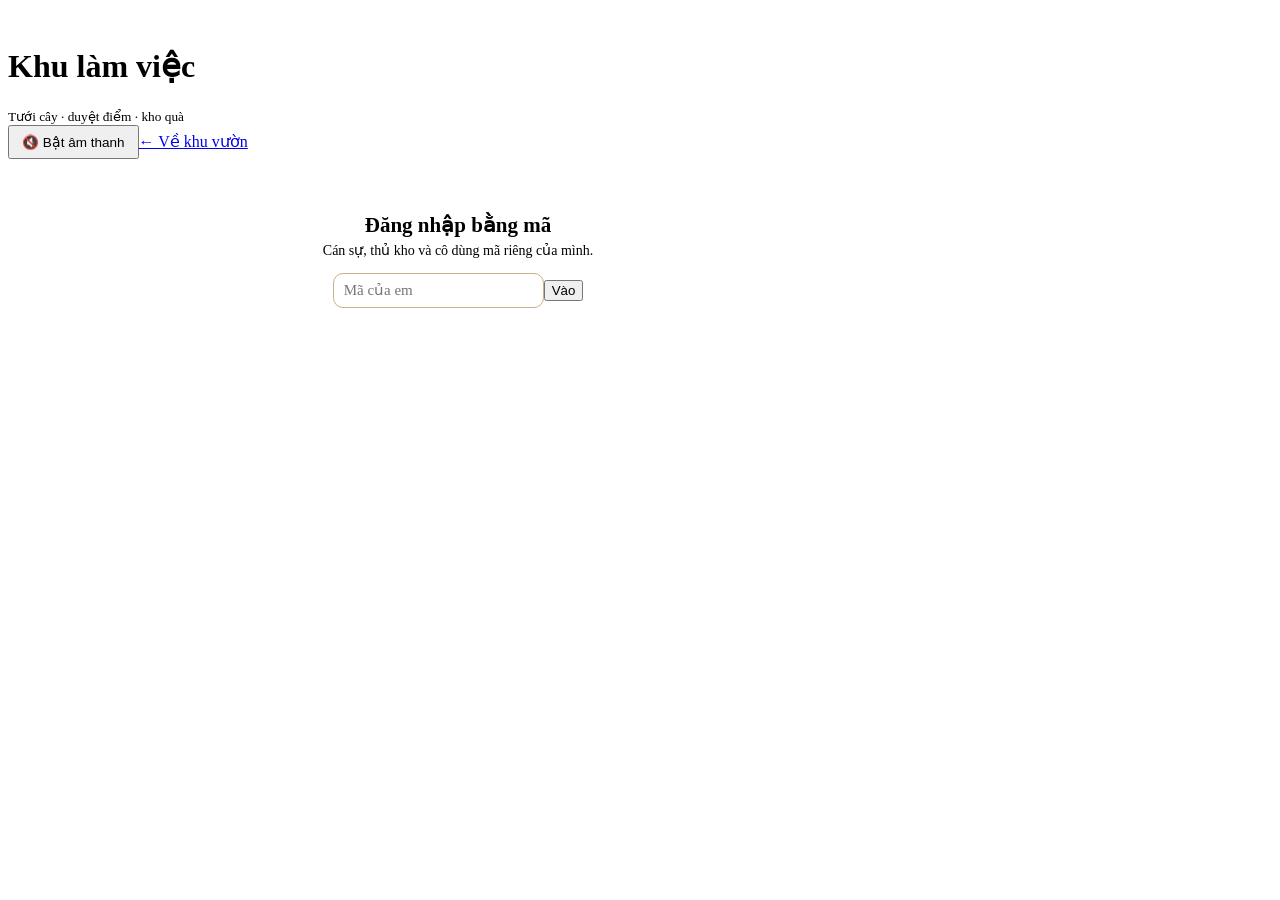
==== lam-viec.html @ 07cb946a "Add files via upload" ====
<!DOCTYPE html>
<html lang="vi">
<head>
<meta charset="utf-8">
<meta name="viewport" content="width=device-width,initial-scale=1">
<meta name="robots" content="noindex,nofollow">
<title>Khu làm việc · Khu vườn</title>
<link rel="icon" href="img/s1.webp">
<link rel="stylesheet" href="css/vuon.css">
<style>
.wrap{max-width:900px}
.nav .snd{position:static;box-shadow:none;padding:7px 12px;font-size:13.5px}
.demo{background:#FFF4C9;border:1px dashed #C9A227;border-radius:14px;padding:10px 14px;font-size:13.5px;margin-bottom:12px;line-height:1.6}
.demo code{background:#fff;border-radius:6px;padding:1px 6px;font-weight:700}
.demo button{border:0;background:#8A4B12;color:#fff;border-radius:8px;padding:4px 10px;font-weight:700;cursor:pointer}
.login{max-width:420px;margin:30px auto;text-align:center}
.login img{width:90px}
.login h2{font-size:21px;margin:6px 0 4px}
.login p{color:var(--soft);font-size:14px;margin:0 0 14px}
.login .codebox{margin:0 auto}
input,select,textarea{font:inherit;font-family:inherit;font-size:15px;border:1.5px solid #C9B08A;border-radius:10px;padding:8px 10px;background:#fff;color:var(--ink)}
input:focus,select:focus{outline:none;border-color:#8A4B12}
.btn{border:0;cursor:pointer;font-weight:700;border-radius:10px;padding:9px 14px;background:#8A4B12;color:#fff;font-size:14.5px}
.btn.sec{background:#fff;color:var(--ink);border:1px solid var(--line)}
.btn.green{background:#3F7A2A}.btn.red{background:#B23A2E}
.btn:disabled{opacity:.55;cursor:default}
.hello{display:flex;align-items:center;gap:10px;flex-wrap:wrap;margin-bottom:10px}
.hello b{font-size:17px}.hello span{color:var(--soft);font-size:13.5px}
.hello .btn{margin-left:auto}
.tabs{display:flex;gap:6px;flex-wrap:wrap;margin-bottom:12px}
.tabs button{border:1px solid var(--line);background:var(--card);border-radius:999px;padding:8px 14px;font-weight:700;cursor:pointer;font-size:14px}
.tabs button.on{background:var(--ink);color:#fff;border-color:var(--ink)}
.tabs button .n[hidden]{display:none}
.tabs button .n{display:inline-block;background:#B23A2E;color:#fff;border-radius:999px;font-size:11px;padding:0 6px;margin-left:5px}
.bar{display:flex;gap:8px;flex-wrap:wrap;align-items:center;margin-bottom:10px}
.bar label{font-size:13.5px;color:var(--soft);font-weight:600}
.chipset{display:flex;gap:5px;flex-wrap:wrap}
.chipset button{border:1px solid var(--line);background:#fff;border-radius:999px;padding:5px 11px;font-size:13px;font-weight:600;cursor:pointer}
.chipset button.on{background:#3F7A2A;color:#fff;border-color:#3F7A2A}
.kid{background:var(--card);border:1px solid var(--line);border-radius:14px;margin-bottom:8px;overflow:hidden}
.kid>header{display:flex;align-items:center;gap:10px;padding:10px 12px;cursor:pointer}
.kid>header .nm{font-weight:700;font-size:15px}
.kid>header .sum{margin-left:auto;font-size:13px;font-weight:700;color:#3F7A2A}
.kid>header .sum.neg{color:#B23A2E}
.kid>header .ar{color:var(--soft);transition:transform .2s}
.kid.open>header .ar{transform:rotate(90deg)}
.kid .body{display:none;padding:0 12px 12px}
.kid.open .body{display:block}
.grp{font-size:12px;font-weight:800;color:var(--soft);text-transform:uppercase;letter-spacing:.4px;margin:10px 0 4px}
.it{display:flex;align-items:center;gap:8px;padding:5px 0;border-top:1px dashed var(--line)}
.it .t{flex:1;font-size:14px;line-height:1.35}
.it .p{font-weight:800;font-size:13px;min-width:30px;text-align:right}
.it .p.pos{color:#2E7D32}.it .p.neg{color:#B23A2E}
.step{display:flex;align-items:center;gap:4px}
.step button{width:34px;height:34px;border-radius:50%;border:1px solid var(--line);background:#fff;font-size:18px;font-weight:700;cursor:pointer;line-height:1}
.step button.plus{background:#E8F3DC}
.step b{min-width:22px;text-align:center;font-size:16px}
.step b.z{color:#bbb}
.note{width:100%;margin-top:8px;font-size:14px}
.sticky{position:sticky;bottom:10px;z-index:20;display:flex;align-items:center;gap:10px;background:#3B2A1A;color:#fff;border-radius:16px;padding:10px 12px;box-shadow:0 8px 20px rgba(0,0,0,.25);margin-top:12px}
.sticky .btn{margin-left:auto;background:#5DB7EC;color:#06324F;font-size:15.5px}
.msg{border-radius:12px;padding:10px 12px;margin:8px 0;font-size:14px;white-space:pre-line}
.msg.ok{background:#E8F5E1;color:#1E5A12}.msg.bad{background:#FDECEA;color:#8A1C12}
table{width:100%;border-collapse:collapse;font-size:14px}
th,td{text-align:left;padding:7px 6px;border-bottom:1px solid var(--line);vertical-align:middle}
th{font-size:12px;color:var(--soft);text-transform:uppercase;letter-spacing:.3px}
.tw{overflow-x:auto}
.pill{display:inline-block;border-radius:999px;font-size:12px;font-weight:700;padding:2px 9px}
.pill.cho{background:#FFF0C2;color:#7A5300}.pill.duyet{background:#E3F2DA;color:#2E5E1A}.pill.tu_choi,.pill.xoa{background:#F4E1DE;color:#8A1C12}
.lv3{background:#FFF1EE}
.alert{background:#FFF1EE;border:1px solid #F3C2B8;border-radius:12px;padding:8px 12px;margin-bottom:6px;font-size:14px}
.teams{display:grid;grid-template-columns:repeat(4,1fr);gap:8px;margin-bottom:12px}
.teams div{background:#fff;border:1px solid var(--line);border-radius:12px;padding:8px 10px;font-size:13px}
.teams b{display:block;font-size:18px}
.mini{font-size:12.5px;color:var(--soft)}
.row2{display:grid;grid-template-columns:1fr 1fr;gap:12px}
.form{display:grid;gap:8px}
.form label{font-size:13px;font-weight:700;color:var(--soft)}
.sel-hs{max-height:340px;overflow:auto}
.panel{background:#fff;border:2px solid #3F7A2A;border-radius:14px;padding:12px;margin-bottom:12px}
.empty{color:var(--soft);text-align:center;padding:24px 0}
@media (max-width:640px){.row2{grid-template-columns:1fr}.teams{grid-template-columns:repeat(2,1fr)}.hide-sm{display:none}}
@media print{body{background:#fff}.wrap>*:not(#printArea){display:none!important}#printArea{display:block!important}}
#printArea{display:none}
#printArea table{font-size:13px}#printArea td{padding:10px 8px;border:1px solid #999}
</style>
</head>
<body>
<div class="wrap">
<div id="demo" class="demo" hidden></div>
<header class="top">
 <div class="brand"><img src="img/s4.webp" alt=""><div><h1>Khu làm việc</h1><small>Tưới cây · duyệt điểm · kho quà</small></div></div>
 <nav class="nav"><button class="snd" id="snd" aria-pressed="false">🔇 Bật âm thanh</button><a href="index.html">← Về khu vườn</a></nav>
</header>

<section id="loginBox" class="card login">
 <img src="img/s2.webp" alt="">
 <h2>Đăng nhập bằng mã</h2>
 <p>Cán sự, thủ kho và cô dùng mã riêng của mình.</p>
 <div class="codebox"><input id="code" maxlength="40" placeholder="Mã của em" autocomplete="off" autocapitalize="off" spellcheck="false"><button id="go">Vào</button></div>
 <div id="loginErr" class="msg bad" hidden></div>
</section>

<section id="app" hidden>
 <div class="hello"><b id="who"></b><span id="role"></span><button class="btn sec" id="out">Đăng xuất</button></div>
 <nav class="tabs" id="tabs"></nav>
 <div id="view"></div>
</section>
<div id="printArea"></div>
</div>

<script src="config.js"></script>
<script src="js/seed.js"></script>
<script src="js/core.js"></script>
<script src="js/memdb.js"></script>
<script src="js/api.js"></script>
<script src="js/sound.js"></script>
<script>
const $=id=>document.getElementById(id);
const esc=s=>String(s??'').replace(/[&<>"]/g,c=>({'&':'&amp;','<':'&lt;','>':'&gt;','"':'&quot;'}[c]));
const RN=VuonSeed.roleNames;
const ymd=d=>VuonCore.ymd(d);
const dm=s=>s?s.slice(8)+'/'+s.slice(5,7):'';
const PILL={cho:'Chờ duyệt',duyet:'Đã duyệt',tu_choi:'Không duyệt',xoa:'Đã xoá'};
let ME=null,CODE='',TAB='';
const api=(a,x)=>VuonAPI.call(Object.assign({action:a,ma:CODE},x||{}));
function msg(el,text,ok){el.innerHTML=`<div class="msg ${ok?'ok':'bad'}">${esc(text)}</div>`;}

if(VuonAPI.demo){const c=VuonAPI.codes;$('demo').hidden=false;
 $('demo').innerHTML=`<b>Chế độ thử</b> · dữ liệu mẫu, chỉ lưu trên máy này. Mã thử: cô <code>${c.co}</code> · tổ trưởng tổ 1 <code>${c.toTruong1}</code> · tổ phó tổ 1 <code>${c.toPho1}</code> · lớp trưởng <code>${c.lopTruong}</code> · chi đội trưởng <code>${c.chiDoiTruong}</code> · thủ kho <code>${c.thuKho}</code> <button id="rs">Đặt lại dữ liệu thử</button>`;
 $('rs').onclick=()=>{VuonAPI.resetDemo();sessionStorage.clear();location.reload()};}

/* ---------- đăng nhập ---------- */
function doLogin(c){
 $('go').disabled=true;$('go').textContent='…';
 return VuonAPI.call({action:'dangNhap',ma:c}).then(u=>{
  ME=u;CODE=c;try{sessionStorage.setItem('vuon-ma',c)}catch(e){}
  $('loginBox').hidden=true;$('app').hidden=false;
  $('who').textContent='Chào '+(u.co?'cô':u.ten);
  $('role').textContent=u.co?'Cô chủ nhiệm':(u.roles.length?u.roles.map(r=>RN[r]||r).join(', ')+' · Tổ '+u.to:'Học sinh');
  const tabs=[];
  if(u.co||u.roles.some(r=>r!=='thu_kho'))tabs.push(['tuoi','💧 Tưới cây']);
  if(u.co){tabs.push(['duyet','✅ Duyệt']);tabs.push(['lop','👥 Lớp']);tabs.push(['cansu','🎖️ Ban cán sự'])}
  if(u.co||u.roles.includes('thu_kho'))tabs.push(['kho','🎁 Kho quà']);
  if(!tabs.length){$('view').innerHTML='<div class="card empty">Mã này chưa được giao việc. Em xem cây của mình ở <a href="index.html#gio">trang khu vườn</a> nhé.</div>';return}
  $('tabs').innerHTML=tabs.map(([k,n])=>`<button data-k="${k}">${n}${k==='duyet'?'<span class="n" id="nDuyet" hidden></span>':''}</button>`).join('');
  show(tabs[0][0]);if(u.co)countPending();
 }).catch(e=>{$('loginErr').hidden=false;$('loginErr').textContent=e.message}).finally(()=>{$('go').disabled=false;$('go').textContent='Vào'});
}
$('go').onclick=()=>doLogin($('code').value.trim());
$('code').addEventListener('keydown',e=>{if(e.key==='Enter')doLogin($('code').value.trim())});
$('out').onclick=()=>{try{sessionStorage.removeItem('vuon-ma')}catch(e){}location.reload()};
try{const s=sessionStorage.getItem('vuon-ma');if(s)doLogin(s)}catch(e){}
$('tabs').addEventListener('click',e=>{const b=e.target.closest('button');if(b)show(b.dataset.k)});
function show(k){TAB=k;[...$('tabs').children].forEach(b=>b.classList.toggle('on',b.dataset.k===k));$('view').innerHTML='<div class="empty">🌱 Đang tải… (máy chủ Google cần vài giây)</div>';
 ({tuoi:viewWater,duyet:viewApprove,lop:viewClass,kho:viewStore,cansu:viewRoles})[k]();}
function countPending(){api('choDuyet').then(p=>{const n=p.diem.length+p.doiQua.length,el=$('nDuyet');if(el){el.hidden=!n;el.textContent=n}})}

/* ================= TƯỚI CÂY ================= */
let F=null,CNT={},NOTE={},FILTER=0;
function viewWater(){
 api('mauGhi').then(f=>{F=f;CNT={};NOTE={};
  if(ME.co)F.hocSinh.unshift({id:'*',ten:'🏫 Cả lớp',to:0,muc:['TT_LOP']});
  const today=ymd(new Date()),min=ymd(new Date(Date.now()-14*864e5));
  const teams=[...new Set(F.hocSinh.map(s=>s.to).filter(Boolean))].sort();
  $('view').innerHTML=`
  <div class="card" style="margin-bottom:10px">
   <div class="bar"><label>Ngày ghi trên phiếu</label><input type="date" id="day" value="${today}" min="${min}" max="${today}">
   ${teams.length>1?`<div class="chipset" id="tf"><button data-t="0" class="on">Tất cả</button>${teams.map(t=>`<button data-t="${t}">Tổ ${t}</button>`).join('')}</div>`:''}
   <input type="search" id="find" placeholder="Tìm tên" style="flex:1;min-width:140px"></div>
   <div class="mini">Bấm vào tên một bạn, rồi bấm <b>+</b> đúng số nét đã gạch trên phiếu. Xong cả phiếu thì bấm <b>Tưới</b>.${ME.co?' Cô ghi thì có hiệu lực ngay.':' Cô duyệt xong thì cây mới lớn.'}</div>
  </div>
  <div id="kids"></div>
  <div class="sticky"><span id="tot">Chưa có lượt nào</span><button class="btn" id="send" disabled>💧 Tưới</button></div>
  <div id="res"></div>
  <div class="card" style="margin-top:14px"><h3 style="font-size:16px;margin-bottom:6px">Em đã ghi trong 14 ngày qua</h3><div id="recent" class="tw"></div></div>`;
  drawKids();loadRecent();
  if($('tf'))$('tf').onclick=e=>{const b=e.target.closest('button');if(!b)return;FILTER=+b.dataset.t;[...$('tf').children].forEach(x=>x.classList.toggle('on',x===b));drawKids()};
  $('find').oninput=drawKids;$('send').onclick=send;
 }).catch(e=>msg($('view'),e.message));
}
function itemRow(sid,k){const it=F.muc[k],n=(CNT[sid]||{})[k]||0;
 return `<div class="it"><div class="t">${esc(it.ten)}</div><div class="p ${it.diem<0?'neg':'pos'}">${it.diem>0?'+':''}${it.diem}</div>
 <div class="step" data-s="${sid}" data-k="${k}"><button class="minus" aria-label="Bớt">−</button><b class="${n?'':'z'}">${n}</b><button class="plus" aria-label="Thêm">+</button></div></div>`}
function drawKids(){
 const q=($('find').value||'').toLowerCase().normalize('NFD').replace(/[̀-ͯ]/g,'').replace(/đ/g,'d');
 const open=[...document.querySelectorAll('.kid.open')].map(x=>x.dataset.s);
 const list=F.hocSinh.filter(s=>(!FILTER||s.to===FILTER||s.id==='*')&&(!q||s.ten.toLowerCase().normalize('NFD').replace(/[̀-ͯ]/g,'').replace(/đ/g,'d').includes(q)));
 $('kids').innerHTML=list.map(s=>{
  const pos=s.muc.filter(k=>F.muc[k].diem>0),neg=s.muc.filter(k=>F.muc[k].diem<0);
  const groups={};pos.forEach(k=>{(groups[F.muc[k].nhom]=groups[F.muc[k].nhom]||[]).push(k)});
  return `<div class="kid${open.includes(s.id)?' open':''}" data-s="${s.id}"><header><span class="ar">▶</span><span class="nm">${esc(s.ten)}</span>${s.to?`<span class="mini">Tổ ${s.to}</span>`:''}<span class="sum" id="sum-${s.id}"></span></header>
  <div class="body">${Object.keys(groups).map(g=>`<div class="grp">Cộng · ${esc(g)}</div>`+groups[g].map(k=>itemRow(s.id,k)).join('')).join('')}
  ${neg.length?`<div class="grp">Trừ điểm</div>`+neg.map(k=>itemRow(s.id,k)).join(''):''}
  ${s.id!=='*'?`<input class="note" data-s="${s.id}" placeholder="Ghi chú (không bắt buộc), ví dụ: Toán 15 phút 7 → 9" value="${esc(NOTE[s.id]||'')}">`:''}</div></div>`}).join('')||'<div class="card empty">Không có bạn nào trong danh sách của em.</div>';
 list.forEach(s=>sumKid(s.id));
}
function sumKid(sid){const c=CNT[sid]||{},el=$('sum-'+sid);if(!el)return;let n=0,p=0;for(const k in c){n+=c[k];p+=c[k]*F.muc[k].diem}
 el.textContent=n?`${n} lượt · ${p>0?'+':''}${p}`:'';el.classList.toggle('neg',p<0)}
function total(){let n=0,kids=0;for(const s in CNT){let m=0;for(const k in CNT[s])m+=CNT[s][k];if(m)kids++;n+=m}
 $('tot').textContent=n?`${n} lượt cho ${kids} bạn`:'Chưa có lượt nào';$('send').disabled=!n}
document.addEventListener('click',e=>{
 if(TAB!=='tuoi')return;
 const h=e.target.closest('.kid>header');if(h){h.parentNode.classList.toggle('open');return}
 const b=e.target.closest('.step button');if(!b)return;
 const st=b.parentNode,s=st.dataset.s,k=st.dataset.k;CNT[s]=CNT[s]||{};
 let n=(CNT[s][k]||0)+(b.classList.contains('plus')?1:-1);n=Math.max(0,Math.min(20,n));CNT[s][k]=n;
 const v=st.querySelector('b');v.textContent=n;v.classList.toggle('z',!n);if(b.classList.contains('plus'))Snd.play('pop');sumKid(s);total();
});
document.addEventListener('input',e=>{if(e.target.classList.contains('note'))NOTE[e.target.dataset.s]=e.target.value});
function send(){
 const day=$('day').value,rows=[];let luot=0;
 for(const s in CNT)for(const k in CNT[s])if(CNT[s][k]){rows.push({hs:s,muc:k,lan:CNT[s][k],ngay:day,note:NOTE[s]||''});luot+=CNT[s][k]}
 if(!rows.length)return;
 $('send').disabled=true;$('send').textContent='Đang tưới…';
 api('tuoi',{dong:rows}).then(r=>{
  Snd.play('water');setTimeout(()=>Snd.play('jingle'),500);
  msg($('res'),`Đã tưới ${luot} lượt${r.soDong>rows.length?' (cả lớp '+r.soDong+' dòng)':''}.`+(r.choDuyet?' Cô duyệt xong thì cây sẽ lớn.':' Cây đã lớn rồi!'),true);
  CNT={};NOTE={};drawKids();total();loadRecent();if(ME.co)countPending();
 }).catch(e=>msg($('res'),e.message)).finally(()=>{$('send').textContent='💧 Tưới';total()});
}
function loadRecent(){
 api('daGhi').then(L=>{
  $('recent').innerHTML=L.length?`<table><tr><th>Ngày</th><th>Bạn</th><th>Việc</th><th>Điểm</th><th>Trạng thái</th><th></th></tr>${L.map(x=>`<tr><td>${dm(x.ngay)}</td><td>${esc(x.ten)}</td><td>${esc(x.muc)}${x.lan>1?' ×'+x.lan:''}</td><td>${x.diem>0?'+':''}${x.diem}</td><td><span class="pill ${x.tt}">${PILL[x.tt]||x.tt}</span></td><td>${x.tt==='cho'&&!ME.co?`<button class="btn sec" data-del="${x.id}" style="padding:4px 9px">Xoá</button>`:''}</td></tr>`).join('')}</table>`:'<div class="mini">Chưa có dòng nào.</div>';
 }).catch(e=>msg($('recent'),e.message));
}
document.addEventListener('click',e=>{const b=e.target.closest('[data-del]');if(!b)return;b.disabled=true;api('xoaDong',{id:b.dataset.del}).then(loadRecent).catch(er=>{b.disabled=false;msg($('recent'),er.message)})});

/* ================= DUYỆT ================= */
function viewApprove(after){
 api('choDuyet').then(P=>{
  const groups={};P.diem.forEach(r=>{const g=r.nguoi+' · ngày '+dm(r.ngay);(groups[g]=groups[g]||[]).push(r)});
  $('view').innerHTML=`<div id="ares"></div>
  <div class="card" style="margin-bottom:12px"><div class="bar"><h3 style="font-size:16px;margin-right:auto">Điểm chờ duyệt (${P.diem.length})</h3>
  ${P.diem.length?`<button class="btn green" id="ok">✅ Duyệt các dòng đã chọn</button><button class="btn red" id="no">Không duyệt</button>`:''}</div>
  ${P.diem.length?`<div class="mini" style="margin-bottom:6px">Các dòng đều được chọn sẵn. Bỏ chọn dòng nào cần xem lại. Dòng tô hồng là lỗi từ Mức 3 trở lên.</div>`+Object.keys(groups).map(g=>`<div class="grp">${esc(g)} <label style="font-weight:600;text-transform:none;margin-left:8px"><input type="checkbox" class="all" checked> chọn cả nhóm</label></div><div class="tw"><table>${groups[g].map(r=>`<tr class="${['3','4','5','DB'].includes(r.loi)?'lv3':''}"><td style="width:30px"><input type="checkbox" class="pk" value="${r.id}" checked></td><td>${esc(r.ten)}<div class="mini">Tổ ${r.to}</div></td><td>${esc(r.muc)}${r.lan>1?' ×'+r.lan:''}${r.note?`<div class="mini">📝 ${esc(r.note)}</div>`:''}</td><td style="font-weight:800;color:${r.diem<0?'#B23A2E':'#2E7D32'}">${r.diem>0?'+':''}${r.diem}</td></tr>`).join('')}</table></div>`).join(''):'<div class="empty">Không có điểm nào chờ duyệt. 🌿</div>'}</div>
  <div class="card"><div class="bar"><h3 style="font-size:16px;margin-right:auto">Đổi quà chờ duyệt (${P.doiQua.length})</h3>${P.doiQua.length?`<button class="btn green" id="gok">Duyệt</button><button class="btn red" id="gno">Không duyệt</button>`:''}</div>
  ${P.doiQua.length?`<table>${P.doiQua.map(r=>`<tr><td style="width:30px"><input type="checkbox" class="gk" value="${r.id}" checked></td><td>${dm(r.ngay)}</td><td>${esc(r.ten)}</td><td>${esc(r.qua)}</td><td>−${r.so} quả</td></tr>`).join('')}</table>`:'<div class="mini">Không có.</div>'}</div>`;
  document.querySelectorAll('.all').forEach(c=>c.onchange=()=>{c.closest('.grp').nextElementSibling.querySelectorAll('.pk').forEach(x=>x.checked=c.checked)});
  const pick=s=>[...document.querySelectorAll(s+':checked')].map(x=>x.value);
  const act=(a,sel,ok)=>()=>{const ids=pick(sel);if(!ids.length)return msg($('ares'),'Cô chưa chọn dòng nào.');
   api(a,{ids,ok}).then(r=>{if(ok)Snd.play('jingle');viewApprove((ok?'Đã duyệt ':'Đã bỏ ')+r.soDong+' dòng.'+(ok&&a==='duyet'?' Cây đã lớn rồi!':''));countPending()}).catch(e=>msg($('ares'),e.message))};
  if($('ok')){$('ok').onclick=act('duyet','.pk',true);$('no').onclick=act('duyet','.pk',false)}
  if($('gok')){$('gok').onclick=act('duyetQua','.gk',true);$('gno').onclick=act('duyetQua','.gk',false)}
  if(after)msg($('ares'),after,true);
 }).catch(e=>msg($('view'),e.message));
}

/* ================= LỚP ================= */
let CL=null;
function viewClass(){
 api('lop').then(L=>{CL=L;
  $('view').innerHTML=`<div id="cres"></div><div id="detail"></div>
  ${L.canLuuY.length?`<div class="card" style="margin-bottom:12px"><h3 style="font-size:16px;margin-bottom:8px">⚠️ Cần lưu ý tuần này</h3>${L.canLuuY.map(a=>`<div class="alert"><b>${esc(a.ten)}</b> (Tổ ${a.to}, ${a.soLoi} lỗi) → ${esc(a.xuLi)}</div>`).join('')}<div class="mini">Theo bảng xử lí vi phạm trong bộ tiêu chí. Cô trao đổi riêng với từng bạn.</div></div>`:''}
  <div class="teams">${L.to.map(t=>`<div>Tổ ${t.to}<b>${t.tb}</b>điểm TB · ${t.pt}% bình${t.day?' · đầy ngày '+dm(t.day):''}</div>`).join('')}</div>
  <div class="card"><div class="bar"><h3 style="font-size:16px;margin-right:auto">Danh sách lớp</h3><button class="btn sec" id="myCode">🔑 Đổi mã của cô</button><button class="btn sec" id="print">🖨️ In phiếu mã cho học sinh</button></div>
  <div class="tw"><table><tr><th>Họ tên</th><th>Tổ</th><th class="hide-sm">Vai trò</th><th>Điểm tháng</th><th class="hide-sm">Giỏ quả</th><th class="hide-sm">Mã</th><th></th></tr>
  ${L.hocSinh.map(h=>`<tr><td><b>${esc(h.ten)}</b></td><td><select data-to="${h.id}">${[1,2,3,4].map(t=>`<option ${t===h.to?'selected':''}>${t}</option>`).join('')}</select></td>
  <td class="hide-sm mini">${h.vai.map(r=>RN[r]||r).join(', ')}</td><td><b>${h.diem}</b></td><td class="hide-sm">${h.gio} 🍎</td><td class="hide-sm"><code>${esc(h.ma)}</code></td>
  <td style="white-space:nowrap"><button class="btn sec" data-see="${h.id}" style="padding:4px 9px">Xem</button> <button class="btn sec" data-bee="${h.id}" style="padding:4px 9px" title="Tặng ong">🐝</button> <button class="btn sec" data-key="${h.id}" style="padding:4px 9px" title="Đổi mã">🔑</button></td></tr>`).join('')}</table></div>
  <div class="mini" style="margin-top:8px">Đổi tổ: chọn số tổ mới, cây tự chuyển sang luống mới; điểm đã ghi vẫn tính cho tổ cũ. Phân công cán sự: tab Ban cán sự. Đôi bạn cùng tiến: cô chọn trong Google Trang tính (trang DoiBan).</div></div>`;
  document.querySelectorAll('[data-to]').forEach(s=>s.onchange=()=>{s.disabled=true;api('doiTo',{hs:s.dataset.to,to:+s.value}).then(r=>msg($('cres'),'Đã chuyển sang Tổ '+s.value+', ô số '+(r.o||'cũ')+'.',true)).catch(e=>{msg($('cres'),e.message);viewClass()}).finally(()=>s.disabled=false)});
  $('print').onclick=printCodes;
  $('myCode').onclick=()=>{$('detail').innerHTML=`<div class="panel"><b>🔑 Đổi mã đăng nhập của cô</b><div class="mini" style="margin:4px 0 8px">Ít nhất 8 kí tự, có cả chữ và số, không dấu cách. Đổi xong, mã cũ hết hiệu lực ngay.</div>
   <div class="bar"><input id="nc1" type="password" placeholder="Mã mới" autocomplete="new-password"><input id="nc2" type="password" placeholder="Nhập lại mã mới" autocomplete="new-password"><button class="btn green" id="ncs">Lưu</button><button class="btn sec" id="cls">Huỷ</button></div></div>`;
   $('cls').onclick=()=>$('detail').innerHTML='';$('nc1').focus();
   $('ncs').onclick=()=>api('doiMaCo',{maMoi:$('nc1').value,nhapLai:$('nc2').value}).then(()=>{CODE=$('nc1').value.trim();try{sessionStorage.setItem('vuon-ma',CODE)}catch(e){}$('detail').innerHTML='';msg($('cres'),'Đã đổi mã của cô. Lần sau cô đăng nhập bằng mã mới nhé.',true)}).catch(e=>msg($('cres'),e.message));};
 }).catch(e=>msg($('view'),e.message));
}
document.addEventListener('click',e=>{
 if(TAB!=='lop')return;
 const see=e.target.closest('[data-see]'),bee=e.target.closest('[data-bee]'),key=e.target.closest('[data-key]');
 if(key){const h=CL.hocSinh.find(x=>x.id===key.dataset.key);
  $('detail').innerHTML=`<div class="panel"><b>🔑 Đổi mã của ${esc(h.ten)}</b><div class="mini" style="margin:4px 0 8px">Mã hiện tại: <code>${esc(h.ma)}</code>. Để trống rồi bấm Lưu thì máy tự tạo mã 6 số mới. Nếu bạn là cán sự, mã này cũng là mã vào khu làm việc.</div>
  <div class="bar"><input id="km" placeholder="Mã mới (4–12 chữ hoặc số)" style="flex:1"><button class="btn green" id="kms">Lưu</button><button class="btn sec" id="cls">Huỷ</button></div></div>`;
  $('cls').onclick=()=>$('detail').innerHTML='';$('detail').scrollIntoView({behavior:'smooth'});
  $('kms').onclick=()=>api('doiMaHs',{hs:h.id,maMoi:$('km').value}).then(r=>{h.ma=r.ma;const cell=document.querySelector(`[data-key="${h.id}"]`).closest('tr').querySelector('code');if(cell)cell.textContent=r.ma;$('detail').innerHTML='';msg($('cres'),'Mã mới của '+h.ten+': '+r.ma,true)}).catch(er=>msg($('cres'),er.message));}
 if(see){$('detail').innerHTML='<div class="panel">Đang tải…</div>';api('xemHs',{hs:see.dataset.see}).then(m=>{
  $('detail').innerHTML=`<div class="panel"><div class="bar"><b style="font-size:16px;margin-right:auto">${esc(m.ten)} · Tổ ${m.to} · ${esc(m.tenMuc)}</b><button class="btn sec" id="cls">Đóng</button></div>
  <div class="mini">Điểm tháng: <b>${m.diem}</b> · Nề nếp ${m.thanh['Nề nếp']} · Học tập ${m.thanh['Học tập']} · Sẻ chia ${m.thanh['Sẻ chia']} · Giỏ: ${m.gio.conLai} quả (đã thu ${m.gio.daThu})</div>
  <div class="tw" style="max-height:260px;overflow:auto;margin-top:6px"><table>${m.lichSu.map(x=>`<tr><td>${dm(x.ngay)}</td><td>${esc(x.ten)}${x.cho?' <span class="pill cho">chờ</span>':''}${x.note?`<div class="mini">${esc(x.note)}</div>`:''}</td><td style="font-weight:800;color:${x.diem<0?'#B23A2E':'#2E7D32'}">${x.diem>0?'+':''}${x.diem}</td></tr>`).join('')}</table></div></div>`;
  $('cls').onclick=()=>$('detail').innerHTML='';$('detail').scrollIntoView({behavior:'smooth'});
 }).catch(er=>msg($('detail'),er.message));}
 if(bee){const h=CL.hocSinh.find(x=>x.id===bee.dataset.bee);
  $('detail').innerHTML=`<div class="panel"><b>🐝 Tặng ong cho ${esc(h.ten)}</b><div class="mini" style="margin:4px 0 8px">Ong bay quanh cây đến hết tháng. Ong không cộng điểm.</div><div class="bar"><input id="why" placeholder="Lí do, ví dụ: Đạt giải cờ vua cấp trường" style="flex:1"><button class="btn green" id="give">Tặng</button><button class="btn sec" id="cls">Huỷ</button></div></div>`;
  $('cls').onclick=()=>$('detail').innerHTML='';$('detail').scrollIntoView({behavior:'smooth'});$('why').focus();
  $('give').onclick=()=>api('tangOng',{hs:h.id,lyDo:$('why').value}).then(()=>{Snd.play('chime');$('detail').innerHTML='';msg($('cres'),'Đã tặng ong cho '+h.ten+'.',true)}).catch(er=>msg($('cres'),er.message));}
});
function printCodes(){
 const L=CL.hocSinh.slice().sort((a,b)=>a.to-b.to||a.ten.localeCompare(b.ten,'vi'));
 $('printArea').innerHTML=`<h2 style="font-family:inherit">Mã xem Giỏ quả · Khu vườn</h2><p style="font-size:13px">Cắt theo dòng, phát cho từng bạn. Mã dùng để xem điểm, lịch sử điểm và giỏ quả của riêng em; phụ huynh dùng chung mã với con.</p>
 <table>${L.map(h=>`<tr><td>Tổ ${h.to}</td><td><b>${esc(h.ten)}</b></td><td>Mã của em: <b style="font-size:16px;letter-spacing:2px">${esc(h.ma)}</b></td></tr>`).join('')}</table>`;
 window.print();
}

/* ================= BAN CÁN SỰ ================= */
function viewRoles(after){
 api('canSu').then(R=>{
  const holder=(v,to)=>{const x=R.canSu.find(c=>c.vai===v&&(!to||c.to===to));return x?x.hs:''};
  const sel=(v,to)=>{const list=to?R.hocSinh.filter(h=>h.to===to):R.hocSinh,cur=holder(v,to);
   return `<select data-v="${v}" data-cur="${cur}" style="width:100%"><option value="">— chưa có —</option>${list.map(h=>`<option value="${h.id}" ${h.id===cur?'selected':''}>${esc(h.ten)}${to?'':' (Tổ '+h.to+')'}</option>`).join('')}</select>`};
  $('view').innerHTML=`<div id="rres"></div>
  <div class="card" style="margin-bottom:12px"><h3 style="font-size:16px;margin-bottom:4px">Cán sự từng tổ</h3><div class="mini" style="margin-bottom:10px">Chọn tên trong danh sách là xong, không cần gõ. Tổ trưởng ghi nề nếp và ứng xử, tổ phó ghi học tập cho các bạn trong tổ.</div>
   <div class="tw"><table><tr><th>Tổ</th><th>Tổ trưởng</th><th>Tổ phó</th></tr>${[1,2,3,4].map(t=>`<tr><td><b>Tổ ${t}</b></td><td>${sel('to_truong',t)}</td><td>${sel('to_pho',t)}</td></tr>`).join('')}</table></div></div>
  <div class="card"><h3 style="font-size:16px;margin-bottom:10px">Cán sự lớp</h3>
   <div class="tw"><table>${[['lop_truong','Lớp trưởng','ghi nề nếp, ứng xử cho 8 tổ trưởng, tổ phó'],['lop_pho_hoc_tap','Lớp phó học tập','ghi học tập cho 8 tổ trưởng, tổ phó'],['chi_doi_truong','Chi đội trưởng','ghi đóng góp cho tập thể'],['chi_doi_pho','Chi đội phó','ghi phong trào'],['thu_kho','Thủ kho','ghi nhập kho, đổi quà']].map(([v,n,d])=>`<tr><td style="width:38%"><b>${n}</b><div class="mini">${d}</div></td><td>${sel(v,0)}</td></tr>`).join('')}</table></div>
   <div class="mini" style="margin-top:8px">Mỗi vai trò chỉ một bạn (mỗi tổ một tổ trưởng, một tổ phó). Chọn bạn mới thì bạn cũ tự thôi vai trò đó. Một bạn có thể giữ hai vai trò, ví dụ vừa tổ phó vừa thủ kho.</div></div>`;
  document.querySelectorAll('[data-v]').forEach(s=>s.onchange=()=>{s.disabled=true;
   const v=s.dataset.v,cur=s.dataset.cur,nw=s.value;
   (nw?api('ganVaiTro',{hs:nw,vai:v}):api('boVaiTro',{hs:cur,vai:v})).then(r=>{Snd.play('pop');
    const n=nw?R.hocSinh.find(h=>h.id===nw).ten:'';viewRoles(nw?`Đã giao ${R.vaiTro[v]} cho ${n}.`+(r.thayCho?` (Thay cho ${r.thayCho}.)`:''):`Đã bỏ vai trò ${R.vaiTro[v]}.`)})
   .catch(e=>{msg($('rres'),e.message);s.disabled=false})});
  if(after)msg($('rres'),after,true);
 }).catch(e=>msg($('view'),e.message));
}

/* ================= KHO QUÀ ================= */
function viewStore(after){
 api('kho').then(K=>{
  const avail=K.hocSinh.filter(h=>h.gio>0);
  $('view').innerHTML=`<div id="kres"></div>
  <div class="row2">
   <div class="card form"><h3 style="font-size:16px">🍎 Ghi đổi quà</h3>
    <label>Bạn đổi quà</label><select id="khs"><option value="">— chọn bạn —</option>${K.hocSinh.map(h=>`<option value="${h.id}" ${h.gio>0?'':'disabled'}>${esc(h.ten)} · ${h.gio} quả</option>`).join('')}</select>
    <label>Món quà</label><select id="kq"><option value="">— chọn quà —</option>${K.kho.map(g=>`<option value="${g.ma}" ${g.sl>0?'':'disabled'}>${esc(g.bt)} ${esc(g.ten)} · ${g.gia} quả · còn ${g.sl}</option>`).join('')}</select>
    <button class="btn green" id="kdo">Ghi đổi quà</button>
    <div class="mini">${ME.co?'Cô ghi thì trừ quả ngay.':'Thủ kho ghi xong, cô duyệt thì mới trừ quả và trừ kho.'} ${avail.length?avail.length+' bạn đang có quả.':'Chưa bạn nào có quả trong giỏ.'}</div>
   </div>
   <div class="card form"><h3 style="font-size:16px">📦 Nhập quà vào kho</h3>
    <label>Món quà</label><select id="nq"><option value="">+ Món mới</option>${K.kho.map(g=>`<option value="${g.ma}">${esc(g.bt)} ${esc(g.ten)}</option>`).join('')}</select>
    <div id="newq" class="form"><input id="nten" placeholder="Tên món quà, ví dụ: Bút chì màu"><div class="bar" style="margin:0"><input id="nbt" placeholder="Biểu tượng 🎁" style="width:120px"><input id="ngia" type="number" min="1" placeholder="Giá (số quả)" style="flex:1"></div></div>
    <div class="bar" style="margin:0"><input id="nsl" type="number" min="1" value="1" style="width:90px"><select id="nsrc"><option>Phụ huynh tặng</option><option>Cô tặng</option></select></div>
    <button class="btn" id="ndo">Nhập kho</button>
   </div>
  </div>
  <div class="card" style="margin-top:12px"><h3 style="font-size:16px;margin-bottom:6px">Trong kho</h3><div class="goods">${K.kho.map(g=>`<div class="good${g.sl?'':' out'}"><div class="e">${esc(g.bt)}</div><b>${esc(g.ten)}</b><div class="pr">${g.gia} quả</div><div class="st">${g.sl?'Còn '+g.sl:'Hết hàng'}</div></div>`).join('')}</div></div>
  <div class="card" style="margin-top:12px"><h3 style="font-size:16px;margin-bottom:6px">Các lần đổi quà gần đây</h3>${K.doiQua.length?`<div class="tw"><table>${K.doiQua.map(r=>`<tr><td>${dm(r.ngay)}</td><td>${esc(r.ten)}</td><td>${esc(r.qua)}</td><td>−${r.so} quả</td><td><span class="pill ${r.tt}">${PILL[r.tt]||r.tt}</span></td></tr>`).join('')}</table></div>`:'<div class="mini">Chưa có.</div>'}</div>`;
  $('nq').onchange=()=>$('newq').hidden=!!$('nq').value;
  if(after)msg($('kres'),after,true);
  $('kdo').onclick=()=>{if(!$('khs').value||!$('kq').value)return msg($('kres'),'Chọn bạn và món quà trước nhé.');
   api('doiQua',{hs:$('khs').value,maQua:$('kq').value}).then(r=>{Snd.play('chime');viewStore(r.choDuyet?'Đã ghi. Chờ cô duyệt.':'Đã đổi quà.')}).catch(e=>msg($('kres'),e.message))};
  $('ndo').onclick=()=>api('nhapKho',{qua:{ma:$('nq').value,ten:$('nten').value,bt:$('nbt').value,gia:+$('ngia').value,sl:+$('nsl').value,nguon:$('nsrc').value}})
   .then(()=>{Snd.play('pop');viewStore('Đã nhập kho.')}).catch(e=>msg($('kres'),e.message));
 }).catch(e=>msg($('view'),e.message));
}
</script>
</body>
</html>
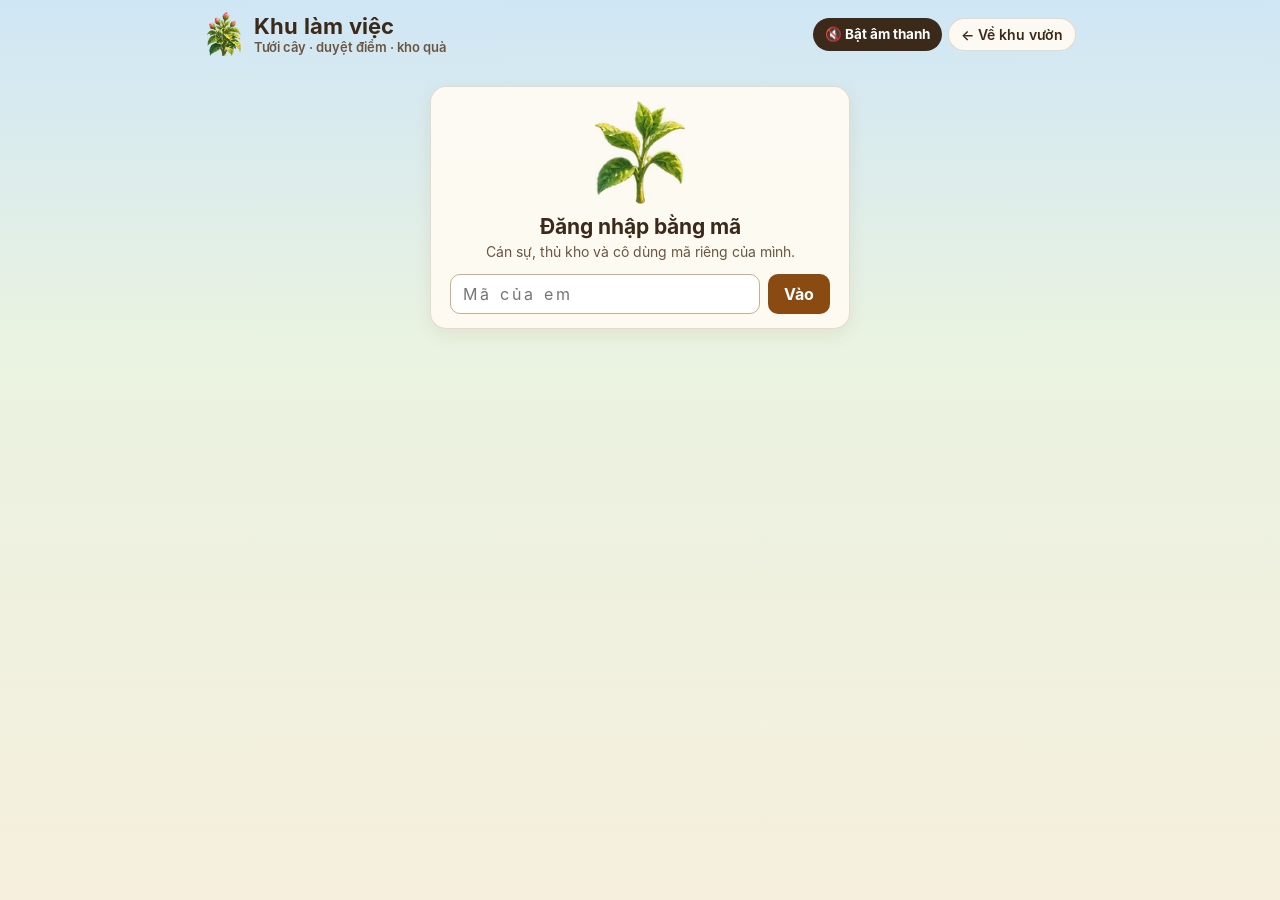
==== commit d24d0b5a: "Add files via upload" ====
--- a/lam-viec.html
+++ b/lam-viec.html
@@ -5,8 +5,8 @@
 <meta name="viewport" content="width=device-width,initial-scale=1">
 <meta name="robots" content="noindex,nofollow">
 <title>Khu làm việc · Khu vườn</title>
-<link rel="icon" href="img/s1.webp">
-<link rel="stylesheet" href="css/vuon.css">
+<link rel="icon" href="s1.webp">
+<link rel="stylesheet" href="vuon.css">
 <style>
 .wrap{max-width:900px}
 .nav .snd{position:static;box-shadow:none;padding:7px 12px;font-size:13.5px}
@@ -89,12 +89,12 @@
 <div class="wrap">
 <div id="demo" class="demo" hidden></div>
 <header class="top">
- <div class="brand"><img src="img/s4.webp" alt=""><div><h1>Khu làm việc</h1><small>Tưới cây · duyệt điểm · kho quà</small></div></div>
+ <div class="brand"><img src="s4.webp" alt=""><div><h1>Khu làm việc</h1><small>Tưới cây · duyệt điểm · kho quà</small></div></div>
  <nav class="nav"><button class="snd" id="snd" aria-pressed="false">🔇 Bật âm thanh</button><a href="index.html">← Về khu vườn</a></nav>
 </header>
 
 <section id="loginBox" class="card login">
- <img src="img/s2.webp" alt="">
+ <img src="s2.webp" alt="">
  <h2>Đăng nhập bằng mã</h2>
  <p>Cán sự, thủ kho và cô dùng mã riêng của mình.</p>
  <div class="codebox"><input id="code" maxlength="40" placeholder="Mã của em" autocomplete="off" autocapitalize="off" spellcheck="false"><button id="go">Vào</button></div>
@@ -110,11 +110,11 @@
 </div>
 
 <script src="config.js"></script>
-<script src="js/seed.js"></script>
-<script src="js/core.js"></script>
-<script src="js/memdb.js"></script>
-<script src="js/api.js"></script>
-<script src="js/sound.js"></script>
+<script src="seed.js"></script>
+<script src="core.js"></script>
+<script src="memdb.js"></script>
+<script src="api.js"></script>
+<script src="sound.js"></script>
 <script>
 const $=id=>document.getElementById(id);
 const esc=s=>String(s??'').replace(/[&<>"]/g,c=>({'&':'&amp;','<':'&lt;','>':'&gt;','"':'&quot;'}[c]));
--- a/vuon.css
+++ b/vuon.css
@@ -0,0 +1,150 @@
+@font-face{font-family:"Vuon";src:url(inter-Regular.woff) format("woff");font-weight:400;font-display:swap}
+@font-face{font-family:"Vuon";src:url(inter-SemiBold.woff) format("woff");font-weight:500 600;font-display:swap}
+@font-face{font-family:"Vuon";src:url(inter-Bold.woff) format("woff");font-weight:700;font-display:swap}
+@font-face{font-family:"Vuon";src:url(inter-ExtraBold.woff) format("woff");font-weight:800 900;font-display:swap}
+@font-face{font-family:"VuonSerif";src:url(lora-italic.woff) format("woff");font-style:italic;font-weight:400;font-display:swap}
+:root{--ink:#3B2A1A;--soft:#6B5640;--leaf:#3F7A2A;--cream:#FFF8EC;--card:rgba(255,251,242,.92);--line:rgba(110,80,40,.18);
+--t1:#3E86C9;--t2:#D9534F;--t3:#5E9E5A;--t4:#E2A916}
+*{box-sizing:border-box}
+html,body{margin:0}
+body{font-family:"Vuon","Segoe UI",system-ui,-apple-system,sans-serif;color:var(--ink);
+background:linear-gradient(180deg,#CFE6F5 0,#EAF3E1 340px,#F6EFDD 100%);min-height:100vh}
+.wrap{max-width:1120px;margin:0 auto;padding:12px 14px 40px}
+h1,h2,h3{margin:0;font-weight:700}
+button{font:inherit;font-family:inherit;color:inherit}
+/* top bar */
+.top{display:flex;align-items:center;gap:12px;flex-wrap:wrap;margin-bottom:12px}
+.brand{display:flex;align-items:center;gap:10px}
+.brand img{width:40px;height:44px;object-fit:contain}
+.brand h1{font-size:22px;letter-spacing:.2px}
+.brand small{display:block;font-size:13px;color:var(--soft);font-weight:500}
+.nav{margin-left:auto;display:flex;gap:6px;flex-wrap:wrap}
+.nav a{text-decoration:none;color:var(--ink);background:var(--card);border:1px solid var(--line);padding:7px 12px;border-radius:999px;font-size:14px;font-weight:600}
+.nav a:hover{background:#fff}
+/* market cards */
+.market{display:grid;grid-template-columns:1.1fr 1fr;gap:12px;margin-bottom:14px}
+.card{background:var(--card);border:1px solid var(--line);border-radius:16px;padding:14px 16px;box-shadow:0 6px 18px rgba(90,60,20,.08)}
+.fair{display:flex;gap:14px;align-items:center;background:linear-gradient(120deg,#FFF3DE,#FFE7E2);}
+.fair .bk{width:74px;flex:none}
+.fair h2{font-size:19px}
+.fair p{margin:4px 0 0;color:var(--soft);font-size:14px;line-height:1.5}
+.count{display:flex;gap:6px;margin-top:8px}
+.count span{background:#fff;border-radius:10px;padding:4px 9px;font-weight:700;font-size:15px;border:1px solid var(--line)}
+.count span i{font-style:normal;font-weight:500;font-size:12px;color:var(--soft);margin-left:3px}
+.quote{display:flex;flex-direction:column;justify-content:center;background:linear-gradient(120deg,#F1F7E8,#E6F2F7)}
+.qh{font-size:13px;font-weight:700;color:#3F7A2A;text-transform:none}
+.qh span{font-weight:500;color:var(--soft);margin-left:4px}
+.quote blockquote{margin:8px 0 6px;font-family:"VuonSerif",Georgia,serif;font-size:20px;line-height:1.5;font-style:italic;color:#2E2414;white-space:pre-line}
+.qa{font-size:13.5px;color:var(--soft);text-align:right}
+.shop h2{font-size:17px;display:flex;align-items:center;gap:8px}
+.chips{display:flex;gap:6px;flex-wrap:wrap;margin:10px 0 8px}
+.chip{background:#fff;border:1px solid var(--line);border-radius:12px;padding:5px 9px;font-size:13px;white-space:nowrap}
+.chip b{color:#B23A2E}
+.link{font-size:14px;font-weight:700;color:#8A4B12;text-decoration:none}
+/* scene */
+.scene-box{position:relative;border-radius:18px;overflow:hidden;box-shadow:0 10px 30px rgba(60,40,10,.22);background:#9CC27A}
+.zoombar{position:absolute;left:10px;bottom:10px;z-index:30;display:flex;gap:5px;flex-wrap:wrap}
+.zoombar button{border:0;cursor:pointer;background:rgba(255,250,240,.92);padding:6px 11px;border-radius:999px;font-size:13px;font-weight:700;box-shadow:0 2px 6px rgba(0,0,0,.15)}
+.zoombar button.on{background:var(--ink);color:#fff}
+.zoombar button i{display:inline-block;width:9px;height:9px;border-radius:50%;margin-right:5px;vertical-align:0}
+.viewport{position:relative;width:100%;aspect-ratio:1536/1024;overflow:hidden}
+.scene{position:absolute;inset:0;transform-origin:0 0;transition:transform .7s cubic-bezier(.3,.7,.2,1)}
+.scene>img.bg{position:absolute;inset:0;width:100%;height:100%;display:block;user-select:none}
+.title{position:absolute;left:21%;top:3.5%;transform:none;text-align:left;pointer-events:none}
+.title b{display:block;font-size:clamp(14px,2.6vw,30px);color:#fff;text-shadow:0 2px 10px rgba(30,60,100,.55);letter-spacing:.3px}
+.title span{display:inline-block;margin-top:4px;font-size:clamp(11px,1.5vw,17px);box-shadow:0 2px 8px rgba(30,60,100,.25);font-weight:700;color:#24496B;background:rgba(255,255,255,.85);padding:3px 10px;border-radius:999px}
+.plant{position:absolute;transform:translate(-50%,-100%);padding:0;border:0;background:none;cursor:pointer;transform-origin:50% 100%;-webkit-tap-highlight-color:transparent}
+.plant img{display:block;width:100%;height:auto;transform-origin:50% 100%;filter:drop-shadow(0 2px 2px rgba(50,30,10,.35));pointer-events:none}
+.plant .q{position:absolute;right:-8%;top:8%;background:#C9302C;color:#fff;font-size:clamp(8px,.9vw,12px);font-weight:800;border-radius:999px;padding:1px 5px;border:1.5px solid #fff;line-height:1.3}
+.plant:focus-visible{outline:3px solid #fff;outline-offset:2px;border-radius:8px}
+.scene.dimmed .plant{opacity:.5;filter:saturate(.5)}
+.scene.dimmed .plant.hl{opacity:1;filter:none;z-index:20}
+.plant.hl img{filter:drop-shadow(0 0 6px #fff) drop-shadow(0 0 14px #FFE680)}
+.ring{position:absolute;transform:translate(-50%,-50%);border-radius:50%;border:3px solid #FFE680;box-shadow:0 0 18px #FFE680;pointer-events:none;opacity:0}
+.ring.on{opacity:1;animation:ring 1.4s ease-out infinite}
+@keyframes ring{0%{transform:translate(-50%,-50%) scale(.7);opacity:1}100%{transform:translate(-50%,-50%) scale(1.5);opacity:0}}
+.bee{position:absolute;pointer-events:none;z-index:15}
+.bee img{width:100%;display:block}
+.sign{position:absolute;transform:translate(-50%,-50%);font-weight:800;font-size:clamp(7px,1.05vw,15px);color:#4A2E14;pointer-events:none;white-space:nowrap;text-shadow:0 1px 0 rgba(255,240,210,.8)}
+.sign i{display:inline-block;width:.7em;height:.7em;border-radius:50%;margin-right:.25em;vertical-align:.05em;border:1px solid rgba(0,0,0,.25)}
+.can{position:absolute;transform:translate(-50%,-100%);width:8.2%;pointer-events:none}
+.can .lbl{background:rgba(255,252,244,.94);border-radius:9px;padding:3px 5px;font-size:clamp(7px,.85vw,11.5px);font-weight:700;text-align:center;box-shadow:0 2px 6px rgba(0,0,0,.18);line-height:1.25}
+.can .bar{height:5px;background:#D9E8F2;border-radius:3px;margin-top:2px;overflow:hidden}
+.can .bar>i{display:block;height:100%;background:linear-gradient(90deg,#5DB7EC,#2A86C8);border-radius:3px}
+.can.full .lbl{background:#FFF4C9}
+.stall{position:absolute;left:88.5%;top:2%;width:11.5%;height:32%;border:0;background:none;cursor:pointer}
+.stall span{position:absolute;left:50%;bottom:4%;transform:translateX(-50%);white-space:nowrap;background:#B23A2E;color:#fff;font-weight:800;font-size:clamp(7px,.95vw,13px);padding:3px 8px;border-radius:999px;box-shadow:0 2px 8px rgba(0,0,0,.25);animation:bob 2.4s ease-in-out infinite}
+@keyframes bob{50%{transform:translate(-50%,-3px)}}
+.tip{position:absolute;z-index:40;background:#fff;border-radius:12px;padding:7px 11px;font-size:13px;box-shadow:0 6px 18px rgba(0,0,0,.2);pointer-events:none;max-width:220px;line-height:1.4}
+.tip b{display:block;font-size:14px}
+/* stages */
+.ladder{display:grid;grid-template-columns:repeat(7,1fr);gap:6px;margin:14px 0}
+.lv{background:var(--card);border:1px solid var(--line);border-radius:14px;padding:8px 4px 7px;text-align:center}
+.lv .im{height:52px;display:flex;align-items:flex-end;justify-content:center}
+.lv img{max-height:52px;max-width:60px}
+.lv b{display:block;font-size:13.5px;margin-top:4px;line-height:1.25}
+.lv small{color:var(--soft);font-size:11.5px}
+/* search + boards */
+.row{display:grid;grid-template-columns:1fr 1fr;gap:12px;margin-top:12px}
+.search input{width:100%;font:inherit;font-family:inherit;font-size:16px;padding:11px 14px;border-radius:12px;border:1.5px solid #C9B08A;background:#fff;outline:none}
+.search input:focus{border-color:#8A4B12}
+.res{margin-top:8px;display:flex;flex-direction:column;gap:4px;max-height:230px;overflow:auto}
+.res button{display:flex;align-items:center;gap:10px;border:0;background:#fff;border-radius:10px;padding:6px 10px;cursor:pointer;text-align:left}
+.res button:hover{background:#FFF2D6}
+.res img{width:26px;height:30px;object-fit:contain}
+.res .t{font-size:12px;color:var(--soft)}
+.hint{font-size:13px;color:var(--soft);margin-top:6px}
+.honor h3,.search h3,.basket h3,.store h3{font-size:16px;margin-bottom:8px}
+.hon{display:flex;gap:10px;align-items:center;padding:7px 0;border-top:1px dashed var(--line)}
+.hon:first-of-type{border-top:0}
+.hon .ic{font-size:24px;width:34px;text-align:center}
+.hon b{font-size:14.5px}
+.hon div div{font-size:13px;color:var(--soft)}
+/* basket */
+.basket{margin-top:12px}
+.codebox{display:flex;gap:8px;max-width:380px}
+.codebox input{flex:1;font:inherit;font-family:inherit;font-size:16px;padding:9px 12px;border-radius:10px;border:1.5px solid #C9B08A;letter-spacing:3px}
+.codebox button{border:0;background:#8A4B12;color:#fff;font-weight:700;border-radius:10px;padding:0 16px;cursor:pointer}
+.me{display:none;margin-top:12px;gap:14px;grid-template-columns:200px 1fr}
+.me.on{display:grid}
+.me .pic{background:#fff;border-radius:14px;text-align:center;padding:10px;border:1px solid var(--line)}
+.me .pic img{max-height:120px}
+.stat{display:flex;gap:8px;flex-wrap:wrap;margin-bottom:10px}
+.stat div{background:#fff;border:1px solid var(--line);border-radius:12px;padding:6px 10px;font-size:12.5px;color:var(--soft)}
+.stat b{display:block;font-size:19px;color:var(--ink)}
+.bars div{display:grid;grid-template-columns:90px 1fr 34px;align-items:center;gap:8px;font-size:13px;margin:4px 0}
+.bars i{display:block;height:8px;border-radius:4px;background:#EEE3CF;overflow:hidden}
+.bars i>s{display:block;height:100%;border-radius:4px}
+.hist{margin-top:10px;font-size:13px;border-top:1px dashed var(--line);padding-top:6px}
+.hist div{display:flex;justify-content:space-between;padding:3px 0}
+.hist .p{color:#2E7D32;font-weight:700}.hist .m{color:#B23A2E;font-weight:700}
+/* store */
+.store{margin-top:12px}
+.goods{display:grid;grid-template-columns:repeat(auto-fill,minmax(150px,1fr));gap:8px}
+.good{background:#fff;border:1px solid var(--line);border-radius:14px;padding:10px;text-align:center}
+.good .e{font-size:30px}
+.good b{display:block;font-size:14px;margin:3px 0}
+.good .pr{font-weight:800;color:#B23A2E}
+.good .st{font-size:12px;color:var(--soft)}
+.good.out{opacity:.55}
+.note{font-size:12.5px;color:var(--soft);margin-top:10px}
+.snd{position:fixed;right:14px;bottom:14px;z-index:60;border:0;cursor:pointer;background:#3B2A1A;color:#fff;font-weight:700;font-size:14px;padding:10px 14px;border-radius:999px;box-shadow:0 6px 16px rgba(0,0,0,.25)}
+.snd.on{background:#3F7A2A}
+.foot{text-align:center;font-size:12px;color:var(--soft);margin-top:22px}
+/* motion */
+@keyframes sway{0%,100%{transform:rotate(-1.6deg)}50%{transform:rotate(1.6deg)}}
+.plant img{animation:sway var(--d,5s) ease-in-out infinite;animation-delay:var(--dl,0s)}
+@keyframes pop{0%{transform:translate(-50%,-100%) scale(1)}40%{transform:translate(-50%,-100%) scale(1.18)}100%{transform:translate(-50%,-100%) scale(1)}}
+.plant.pop{animation:pop .5s ease}
+@keyframes fly{0%{transform:translate(-40%,0) rotate(-6deg)}25%{transform:translate(30%,-35%) rotate(4deg)}50%{transform:translate(80%,5%) scaleX(-1)}75%{transform:translate(20%,30%) scaleX(-1)}100%{transform:translate(-40%,0) rotate(-6deg)}}
+.bee img{animation:fly var(--d,6s) ease-in-out infinite}
+@media (prefers-reduced-motion:reduce){.plant img,.bee img,.stall span,.ring.on{animation:none}.scene{transition:none}}
+@media (max-width:760px){
+ .market,.row{grid-template-columns:1fr}
+ .ladder{grid-template-columns:repeat(4,1fr)}
+ .me{grid-template-columns:1fr}
+ .brand h1{font-size:19px}
+ .nav{margin-left:0}
+ .zoombar{position:static;padding:8px;background:#FFF8EC;justify-content:center}
+ .zoombar button{padding:5px 9px;font-size:12px}
+}
